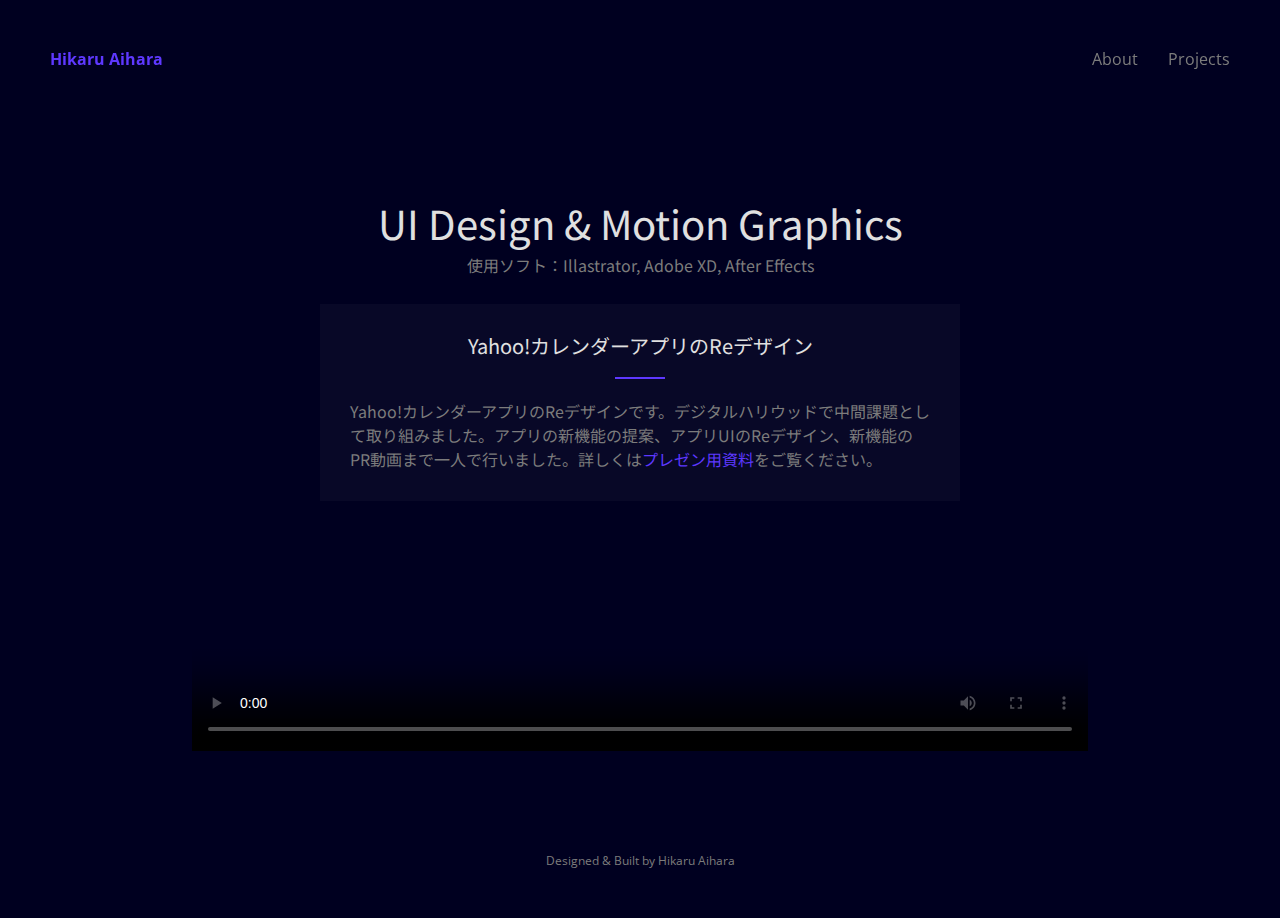
==== portfolio/ui.html @ a00604da "added portfolio files" ====
<!DOCTYPE html>
<html lang="ja">
<head>
  <meta charset="UTF-8">
  <meta http-equiv="X-UA-Compatible" content="IE=edge">
  <meta name="viewport" content="width=device-width, initial-scale=1.0">
  <!-- fonts -->
  <link rel="preconnect" href="https://fonts.gstatic.com">
  <link href="https://fonts.googleapis.com/css2?family=Open+Sans:wght@300;400;600;700&display=swap" rel="stylesheet">
  <link href="https://fonts.googleapis.com/css2?family=Noto+Sans+JP:wght@300;400;500;700&display=swap" rel="stylesheet">
  <!-- icons -->
  <link href="https://fonts.googleapis.com/icon?family=Material+Icons" rel="stylesheet">
  <link href="https://fonts.googleapis.com/icon?family=Material+Icons%7CMaterial+Icons+Outlined" rel="stylesheet">
  <!-- css -->
  <link rel="stylesheet" href="css/reset.css">
  <link rel="stylesheet" href="css/base.css">
  <link rel="stylesheet" href="css/header.css">
  <link rel="stylesheet" href="css/project.css">
  <link rel="stylesheet" href="css/footer.css">
  <link rel="stylesheet" href="css/js.css">
  <title>Hikaru Aihara_UI Design</title>
</head>
<body>
  <header class="header" id="header">
    <div class="header-inner">
     <h1 class="logo"><a href="index.html">Hikaru Aihara</a></h1> 
      <nav class="nav">
        <ul class="nav-items">
          <li class="nav-item" id="nav_about"><a href="index.html#about">About</a></li>
          <li class="nav-item" id="nav_projects"><a href="index.html#projects">Projects</a></li>
        </ul>
      </nav>
    </div>
  </header>

  <div class="project">
      <div class="project-text text-center">
        <h1 class="project-title">UI Design & Motion Graphics</h1>
        <p class="project-tools">使用ソフト：Illastrator, Adobe XD, After Effects</p>
        <div class="project-card">
          <h2 class="project-card-title">Yahoo!カレンダーアプリのReデザイン</h2>
          <div class="text-border text-border-center"></div>
          <p class="project-card-description">Yahoo!カレンダーアプリのReデザインです。デジタルハリウッドで中間課題として取り組みました。アプリの新機能の提案、アプリUIのReデザイン、新機能のPR動画まで一人で行いました。詳しくは<a href="pdf/ presentation_slides.pdf" target="_blank">プレゼン用資料</a>をご覧ください。</p>
        </div>
      </div>
      
      <div class="project-image-wrapper">
        <video src="images/app_pv.mp4" poster="images/ui.png" alt="" class="project-image" controls controlsList="nodownload" disablepictureinpicture>
      </div>
  </div>

  <footer class="footer text-center">
    <p class="footer-text">Designed & Built by Hikaru Aihara</p>
  </footer>

  <script src="https://ajax.googleapis.com/ajax/libs/jquery/3.6.0/jquery.min.js"></script>
  <script src="script.js"></script>
</body>
</html>
---- portfolio/css/base.css ----
/* font-family: 'Noto Sans JP', sans-serif;
font-family: 'Open Sans', sans-serif; */

html {
  font-size: 0.625rem;
}

body {
  font-family: 'Noto Sans JP', sans-serif;
  font-size: 1.6rem;
  color: #7C7C7C;
  background-color: #000020;
}

.text-center {
  text-align: center;
}

.text-border {
  border-bottom: 2px solid #5E38FF;
  width: 50px;
  margin: 20px 0;
}

.text-border-center {
  margin-left: auto;
  margin-right: auto;
}
---- portfolio/css/header.css ----
.header {
  width: 100%;
  padding: 50px;
  position: fixed;
  z-index: 100;
}

/*　上に上がる動き　*/

#header.UpMove{
	animation: UpAnime 0.5s forwards;
}

@keyframes UpAnime{
  from {
    opacity: 0.95;
	transform: translateY(0);
  }
  to {
    opacity: 0;
	transform: translateY(-100px);
  }
}

/*　下に下がる動き　*/

#header.DownMove{
	animation: DownAnime 0.5s forwards;
}
@keyframes DownAnime{
  from {
  	opacity: 0;
	transform: translateY(-100px);
  }
  to {
  	opacity: 0.95;
	transform: translateY(0);
  }
}

.header-inner {
  max-width: 1640px;
  display: flex;
  justify-content: space-between;
  margin: 0 auto;
}

.logo {
  font-family: 'Open Sans', sans-serif;
  font-weight: bold;
  color: #5E38FF;
}

.nav-items {
  display: flex;
  font-family: 'Open Sans', sans-serif;
}

.nav-item {
  margin-right: 3rem;
  cursor: default;
}
.nav-item:last-of-type {
  margin-right: 0;
}
.nav-item:hover {
  opacity: 0.6;
}

@media screen and (max-width: 599px) {
  .header {
    width: 100%;
    background-color: #000020;
    padding: 5vh 5vw;
    opacity: 0.95;
    backdrop-filter: blur(12px);
  }

  .nav-item:hover {
    opacity: 1;
  }
  

}
---- portfolio/css/project.css ----
.project {
  padding-top: 200px;
}

.project-text {
  width: 50%;
  max-width: 800px;
  margin: 0 auto;
  margin-bottom: 100px;;
}

.project-title {
  font-size: 4rem;
  color: #E0E0E0;
  margin-bottom: 1rem;
}

.project-tools {
  margin-bottom: 3rem;
}

.project-card {
  background-color: #080827;
  padding: 30px;
}

.project-card-title {
  font-size: 2rem;
  color: #E0E0E0;
}

.project-card-description {
  text-align: left;
  line-height: 1.5;
}

.project-image-wrapper {
  width: 70%;
  max-width: 1200px;
  margin: 0 auto;
}

.project-card-description a {
  color: #5E38FF;
  cursor: default;
}
.project-card-description a:hover {
  opacity: 0.6;
}

.project-image {
  width: 100%;
}

@media screen and (max-width: 599px) {
  .project {
    display: flex;
    flex-direction: column;
    padding-top: 120px;
  }
  
  .project-text {
    width: 90%;
    order: 2;
    margin-bottom: 0px;
  }

  .project-title {
    font-size: 3rem;
  }

  .project-card-description {
    font-size: 1.4rem
  }

  .project-image-wrapper {
    width: 90%;
    order: 1;
    margin-bottom: 50px;
  }
}
---- portfolio/css/footer.css ----
.footer-text {
  font-family: 'Open Sans', sans-serif;
  font-size: 1.2rem;
  margin-top: 100px;
  margin-bottom: 50px;
}

@media screen and (max-width: 599px) {
  .footer-text {
    margin-top: 50px;
    margin-bottom: 50px;
  }
  
}
---- portfolio/css/js.css ----
/* for js */
.active {
  color: #5E38FF
}

.title-active {
  position: fixed;
  bottom: 5%;
  left: 5%;
}

.title-after {
  bottom: 5%;
}

.hidden {
  display: none;
}
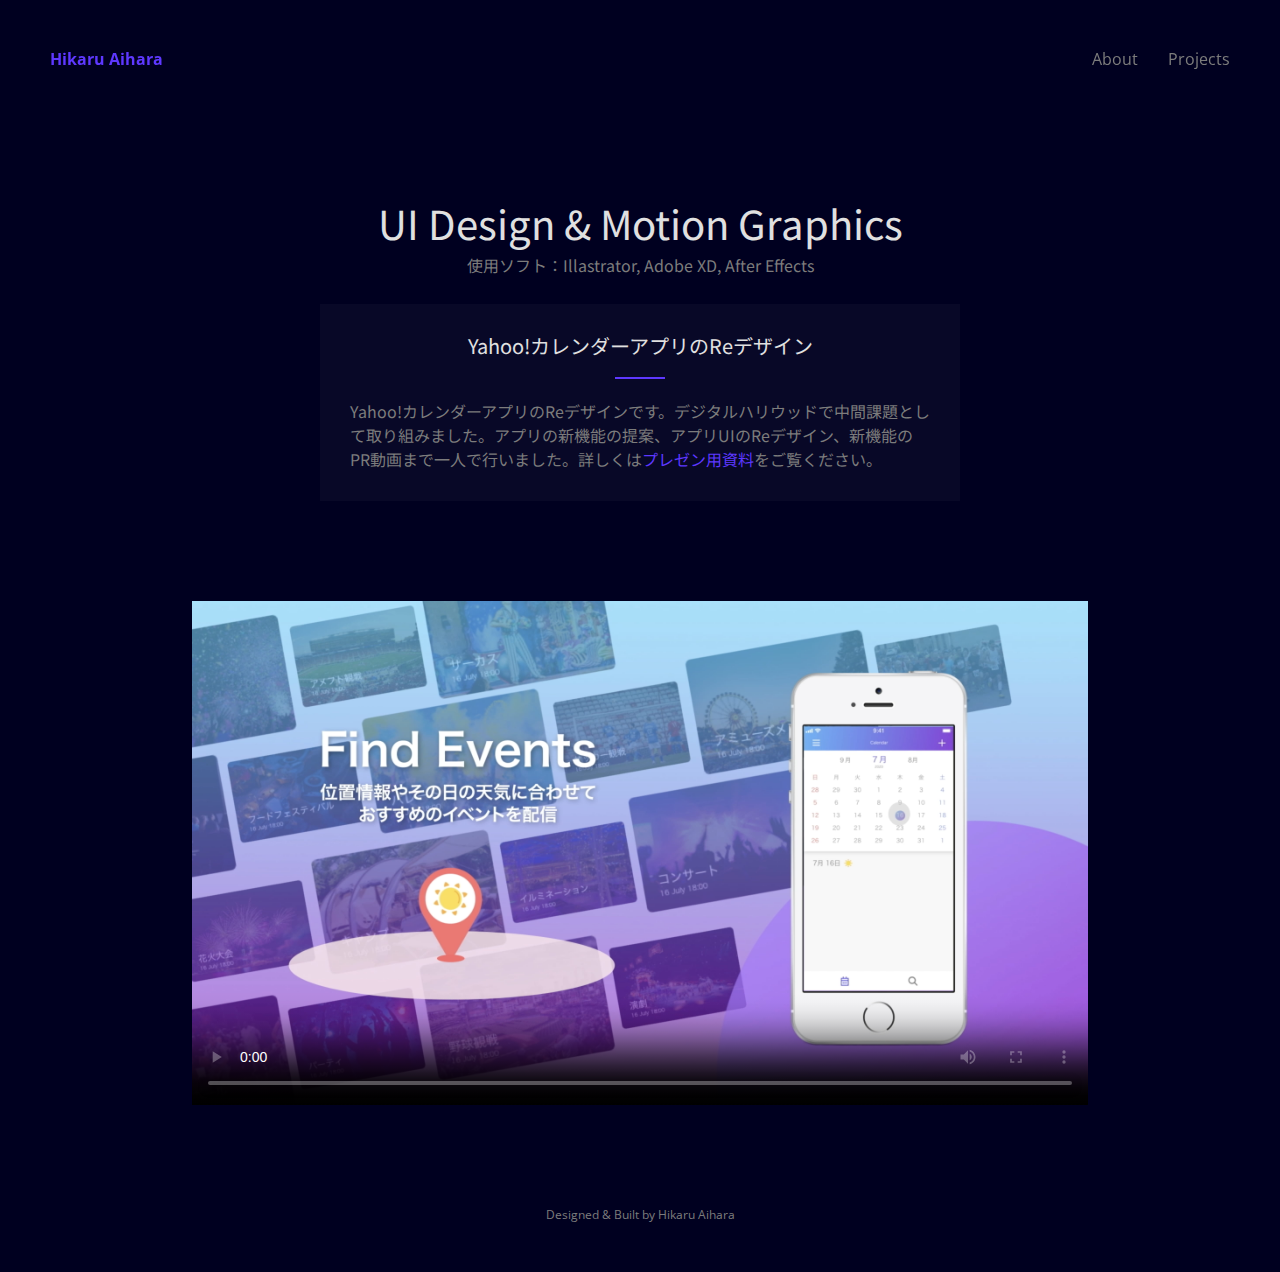
==== commit 8e27a140: "Add files via upload" ====
--- a/portfolio/ui.html
+++ b/portfolio/ui.html
@@ -45,7 +45,7 @@
       </div>
       
       <div class="project-image-wrapper">
-        <video src="images/app_pv.mp4" poster="images/ui.png" alt="" class="project-image" controls controlsList="nodownload" disablepictureinpicture>
+        <video src="images/app_pv.mp4" poster="images/ui.jpg" alt="" class="project-image" controls controlsList="nodownload" disablepictureinpicture>
       </div>
   </div>
 
